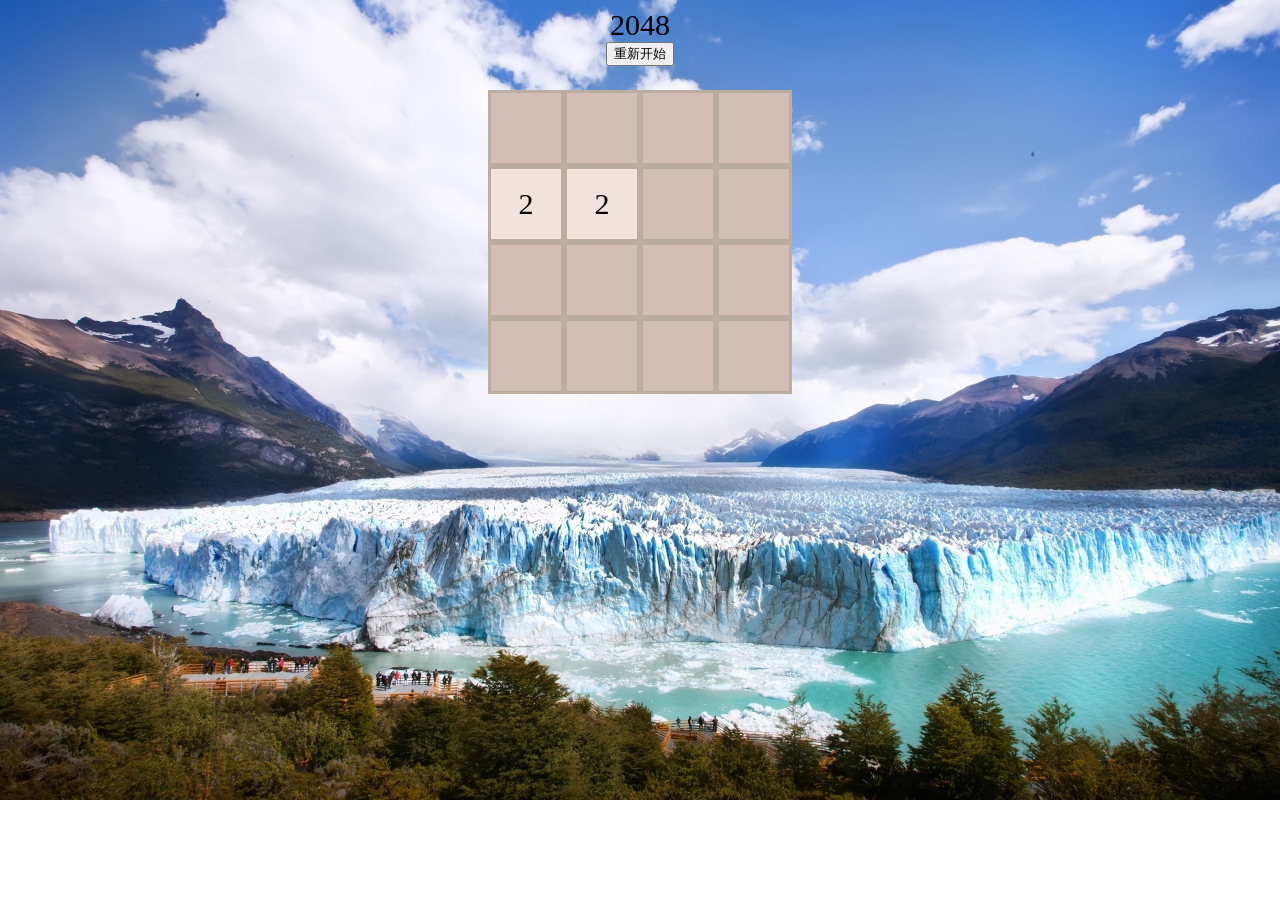
==== 2048/2048.html @ a1db05a3 "2048" ====
<!DOCTYPE html>
<html lang="en">
<head>
    <meta charset="UTF-8">
    <title>2048</title>
    <link type="text/css" rel="stylesheet" href="2048.css">
</head>
<body>
<div class="name">2048</div>
<div class="button"><input type="button" value="重新开始" onclick="location.reload()"></div>
<script src="omit.js"></script>
<script>
    //随机将数组中为0变成2
    const randomChange = function (square) {
        let s = []
        let result = square
        for (let i = 0; i < square.length; i++) {
            for (let j = 0; j < square[0].length; j++) {
                if (square[i][j] === 0) {
                    s.push(`${i}${j}`)
                }
            }
        }
        let n = Math.random()
        n = n * s.length
        n = Math.floor(n)
        let m = String(s[n])
        let i = Number(m[0])
        let j = Number(m[1])
        result[i][j] = 2
        return result
    }
    const update = function (square) {
        for (let i = 0; i < square.length; i++) {
            for (let j = 0; j < square[i].length; j++) {
                let a = e(`div[data-x = "${i}"][data-y = "${j}"]`)
                a.innerHTML = `${square[i][j]}`
                a.dataset.number = `${square[i][j]}`
            }
        }
    }
    //生成表格
    const templateCell = function(line, x) {
        let str = ''
        for (let i = 0; i < line.length; i++) {
            let n = line[i]
            str += `<div class="cell" data-number="${n}" data-x="${x}" data-y="${i}">` + `${n}` + '</div>'
        }
        return str
    }
    const templateRow = function(square) {
        let str = ''
        for (let i = 0; i < square.length; i++) {
            str += '<div class="row clearfix">'
            str += templateCell(square[i], i)
            str += '</div>'
        }
        return str
    }
    const renderSquare = function(square) {
        let body = e('body')
        body.insertAdjacentHTML('beforeend', '<div id="id-div-mine"></div>')
        let mine = e('#id-div-mine')
        mine.insertAdjacentHTML('beforeend', templateRow(square))
    }

    const select = function (line) {
        let l = []
        for (let i = 0; i < line.length; i++) {
            if (line[i] !==  0) {
                l.push(line[i])
            }
        }
        return l
    }
    //行列转置
    const turn = function (square) {
        let s = [
            [0, 0, 0, 0],
            [0, 0, 0, 0],
            [0, 0, 0, 0],
            [0, 0, 0, 0],
        ]
        for (let i = 0; i < square.length; i++) {
            for (let j = 0; j < square[0].length; j++) {
                s[j][i] = square[i][j]
            }
        }
        return s
    }
    //正向相加
    const addForward = function (line) {
        let l = []
        l = select(line)
        for (let i = 0; i < l.length; i++) {
            if(l[i] === l[i + 1]) {
                l[i] = l[i] * 2
                l[i + 1] = 0
            }
        }
        l = select(l)
        let n = 4 - l.length
        for (let i = 0; i < n; i++) {
            l.push(0)
        }
        return l
    }
    //逆向相加
    const addBack = function (line) {
        let l = []
        let s = []
        l = select(line)
        for (let i = l.length - 1; i > -1; i--) {
            if(l[i] === l[i - 1]) {
                l[i] = l[i] * 2
                l[i - 1] = 0
            }
        }
        l = select(l)
        let n = 4 - l.length
        for (let i = 0; i < n; i++) {
            s.push(0)
        }
        for (let i = 0; i < l.length; i++) {
            s.push(l[i])
        }
        return s
    }
    //左移
    const moveLeft = function (square) {
        let s = []
        for (let i = 0; i < square.length; i++) {
            let a = addForward(square[i])
            s.push(a)
        }
        return s
    }
    //右移
    const moveRight = function (square) {
        let s = []
        for (let i = 0; i < square.length; i++) {
            let a = addBack(square[i])
            s.push(a)
        }
        return s
    }
    //上移
    const moveUp = function (square) {
        let s = turn(square)
        s = moveLeft(s)
        s = turn(s)
        return s
    }
    //下移
    const moveDown = function (square) {
        let s = turn(square)
        s = moveRight(s)
        s = turn(s)
        return s
    }
    const direction = function(square) {
        let s = []
        let pic = e('#picture')
        document.onkeydown = function (event) {
            let e = event
            let l = square
            if(e.keyCode === 37) {
                s = moveLeft(square)
                square = randomChange(s)
                update(square)
                pic.innerHTML = '<img class="picture" src="left.png" alt="left">'
            }
            if(e.keyCode === 38) {
                s = moveUp(square)
                square = randomChange(s)
                update(square)
                pic.innerHTML = '<img class="picture" src="up.png" alt="up">'
            }
            if(e.keyCode === 39) {
                s = moveRight(square)
                square = randomChange(s)
                update(square)
                pic.innerHTML = '<img class="picture" src="right.png" alt="right">'
            }
            if(e.keyCode === 40) {
                s = moveDown(square)
                square = randomChange(s)
                update(square)
                pic.innerHTML = '<img class="picture" src="down.png" alt="down">'
            }
        }
    }
    //上下左右显示
    const show = function () {
        let body = e('body')
        body.insertAdjacentHTML('beforeend', '<div id="picture"></div>')
    }
    //判断结束
    // const end = function (l, square) {
    //     if (l === square) {
    //         alert('游戏结束')
    //     }
    // }
    const __main = function() {
        let square = [
            [0, 0, 0, 0],
            [0, 0, 0, 0],
            [0, 0, 0, 0],
            [0, 0, 0, 0],
        ]
        randomChange(square)
        randomChange(square)
        renderSquare(square)
        show()
        direction(square)
    }
    __main()
</script>
</body>
</html>
---- 2048/2048.css ----
.name {
    font-size: 30px;
    text-align: center;
    display: block;
    float: top;
    left: 50%;
}
.button {
    text-align: center;
}
.cell {
    width: 70px;
    height: 70px;
    display: block;
    text-align: center;
    line-height: 70px;
    border: solid 3px #bbada0;
    cursor: pointer;
    float:left;
    font-size: 30px;
}
.picture {
    max-width: 70px;
    max-height: 70px;
    display: block;
    text-align: center;
    cursor: pointer;
    float:left;
    position: absolute;
    top: 60%;
    left: 50%;
    transform: translateX(-50%);
}

#id-div-mine {
    position: absolute;
    top: 10%;
    left: 50%;
    transform: translateY(-50%);
    transform: translateX(-50%);
}
div[data-number = "0"] {
    font-size: 0px!important;
    background: #d3beb7;
}
div[data-number = "2"] {
    background: #f0e3db;
}
div[data-number = "0"] {
    font-size: 0px!important;
    background: #d3beb7;
}
div[data-number = "4"] {
    background: #ece0c8;
}
div[data-number = "8"] {
    background: #f2b179;
}
div[data-number = "16"] {
    background: #f59563;
}
div[data-number = "32"] {
    background: #f47d5d;
}
div[data-number = "64"] {
    background: #f45e3b;
}
div[data-number = "128"] {
    background: #edce71;
}
div[data-number = "256"] {
    background: #efcb64;
}
div[data-number = "512"] {
    background: #ecc850;
}
div[data-number = "1024"] {
    background: #eec542;
}
div[data-number = "2048"] {
    background: #ecc32d;
}
body{
    background: url("ice.jpg");
    overflow: auto;
    background-size:cover;
    background-repeat: no-repeat;
}
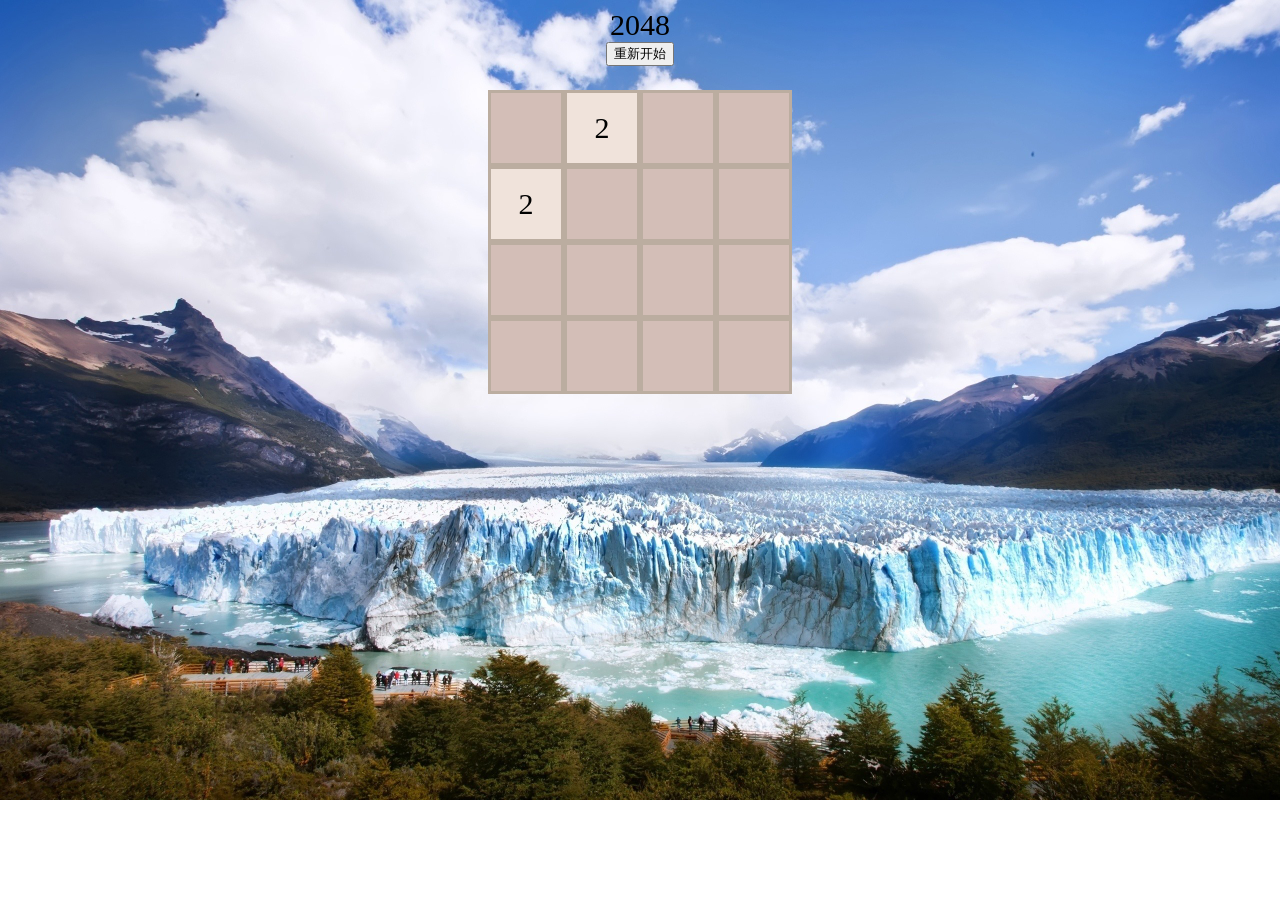
==== commit fbee07fe: "game" ====
--- a/2048/2048.html
+++ b/2048/2048.html
@@ -195,12 +195,6 @@
         let body = e('body')
         body.insertAdjacentHTML('beforeend', '<div id="picture"></div>')
     }
-    //判断结束
-    // const end = function (l, square) {
-    //     if (l === square) {
-    //         alert('游戏结束')
-    //     }
-    // }
     const __main = function() {
         let square = [
             [0, 0, 0, 0],
